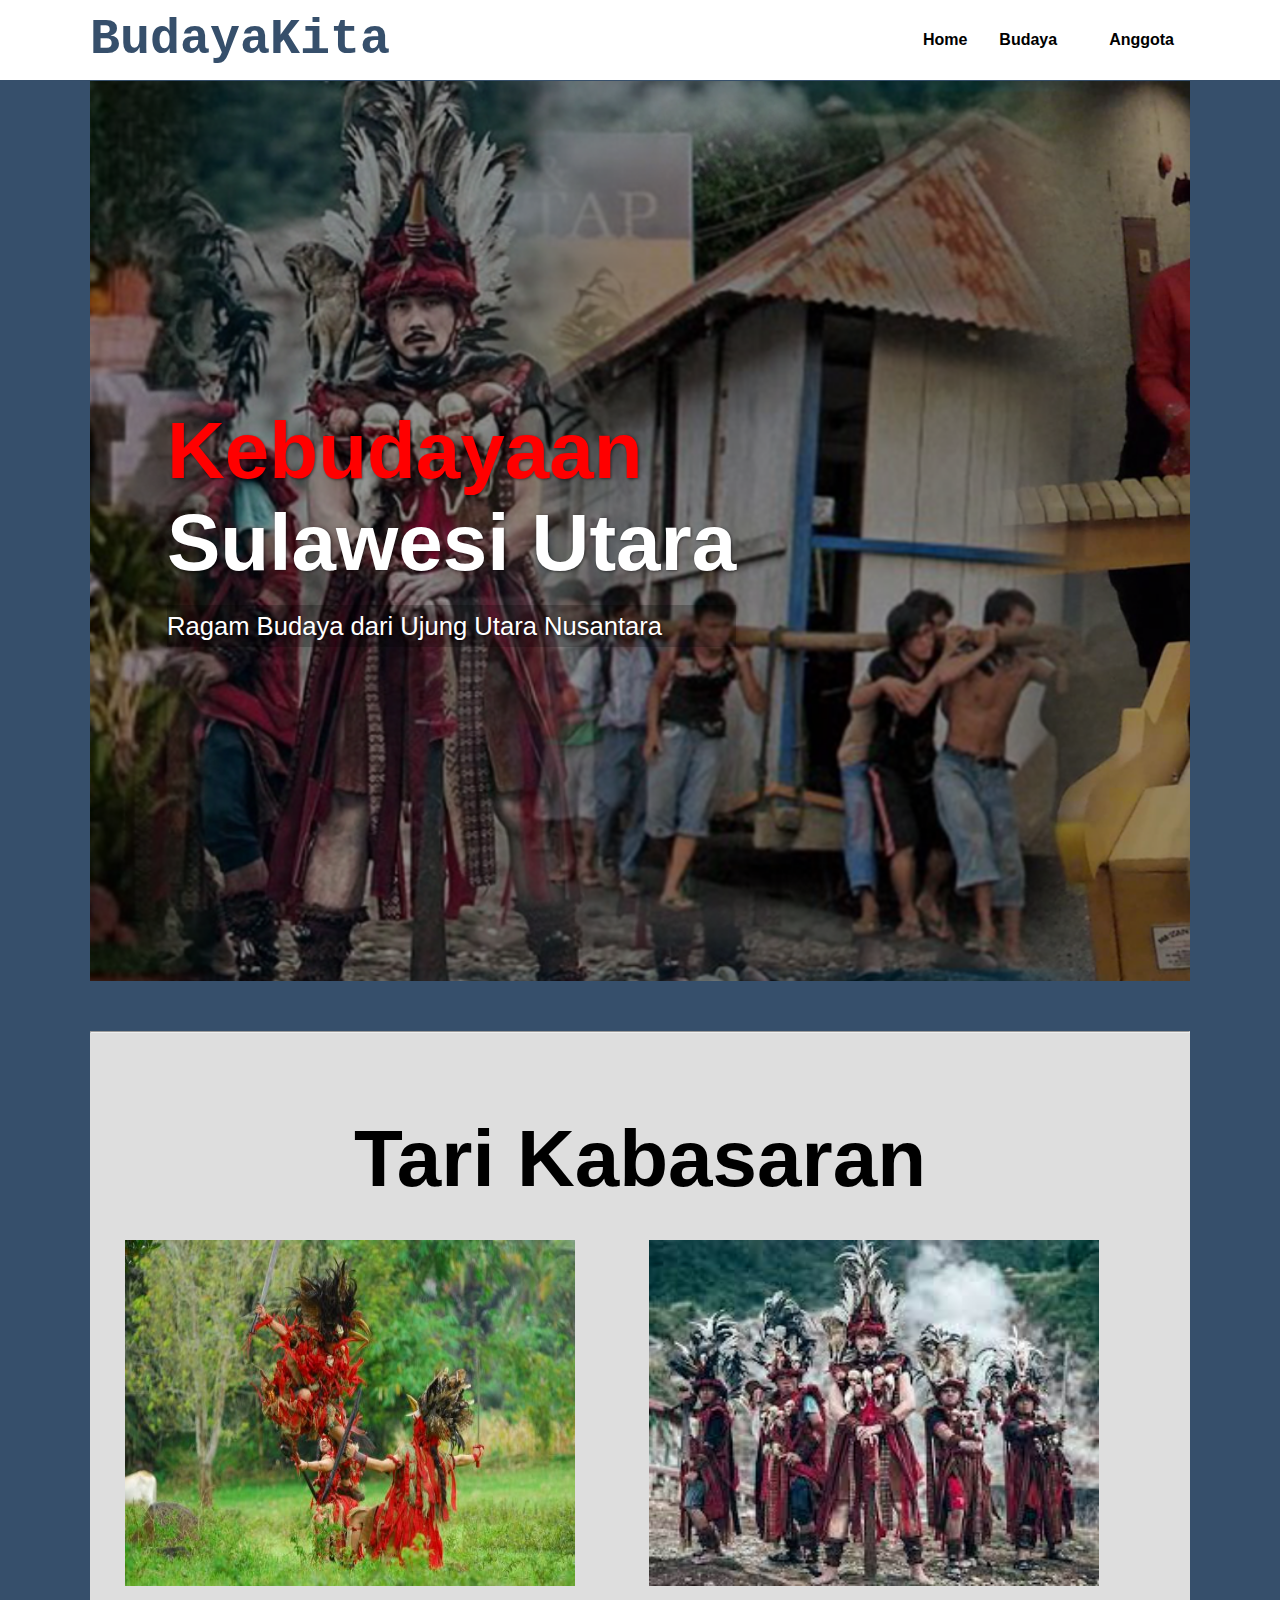
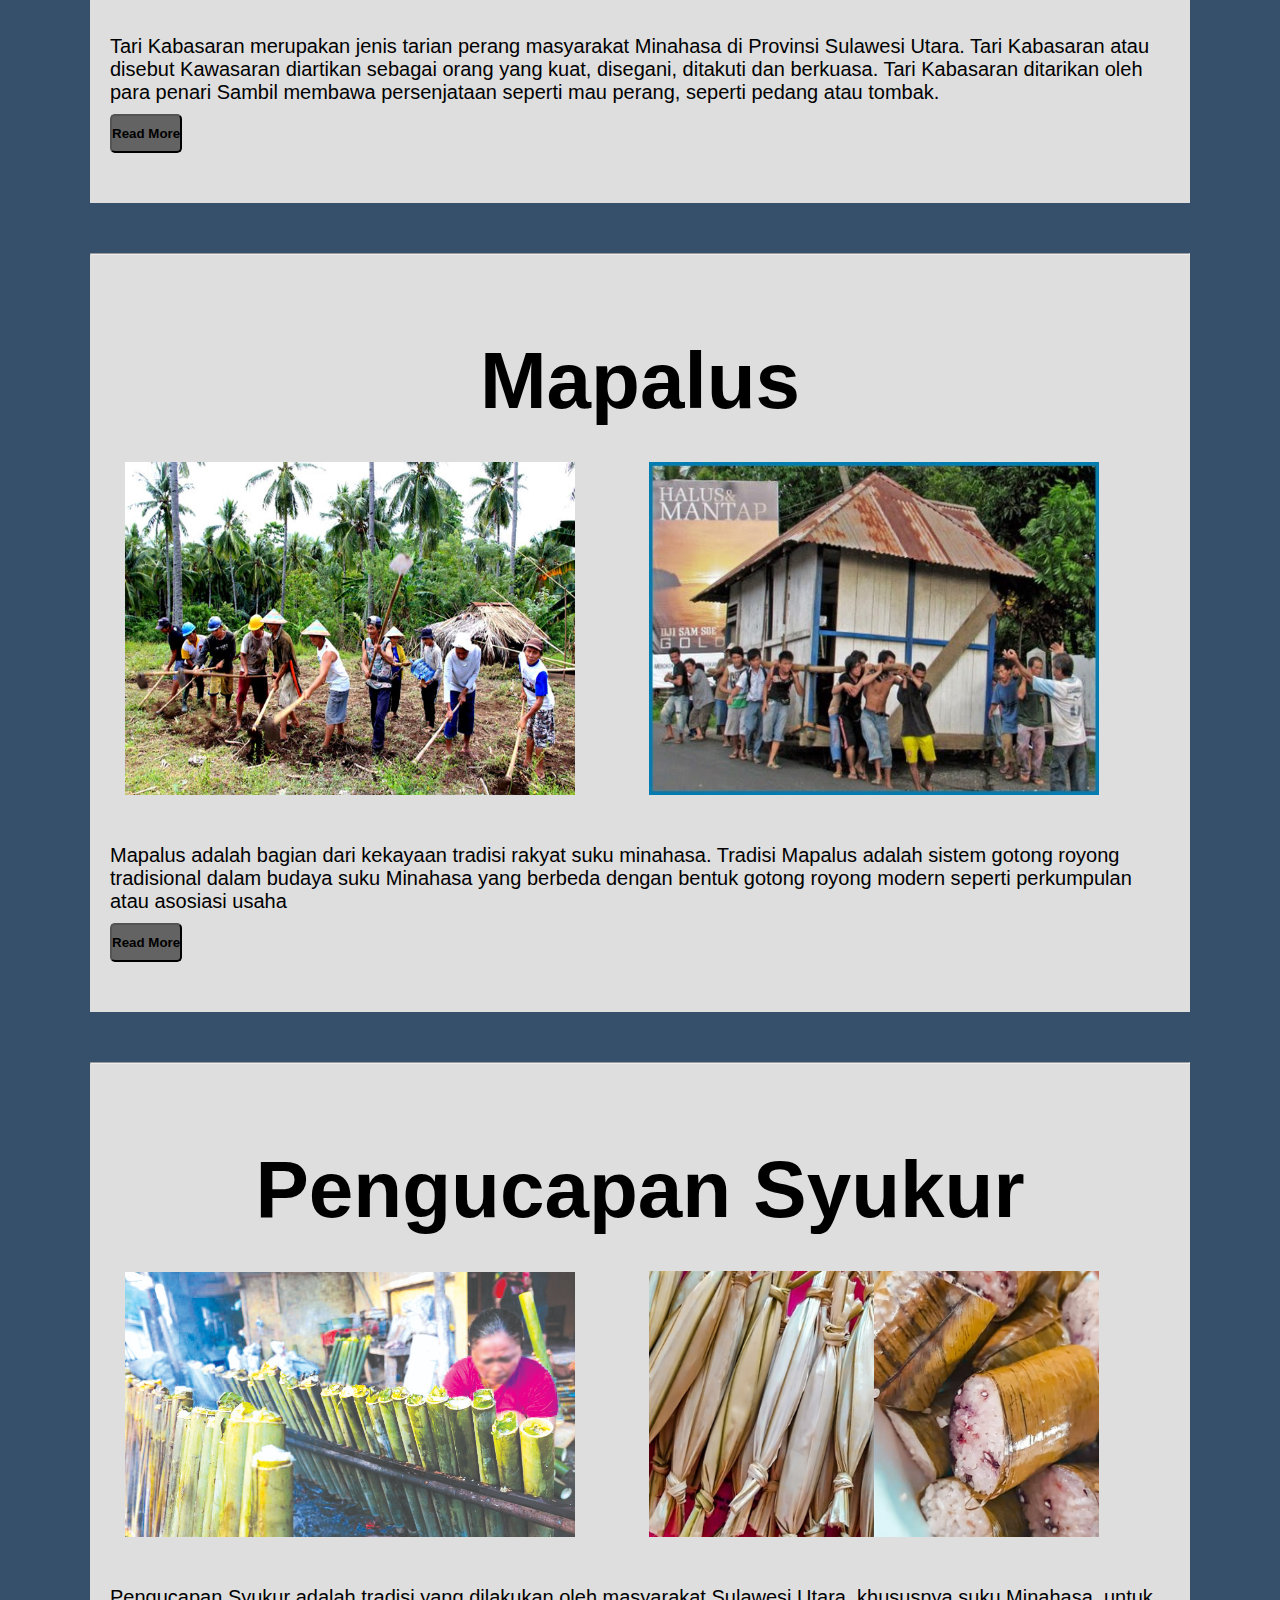
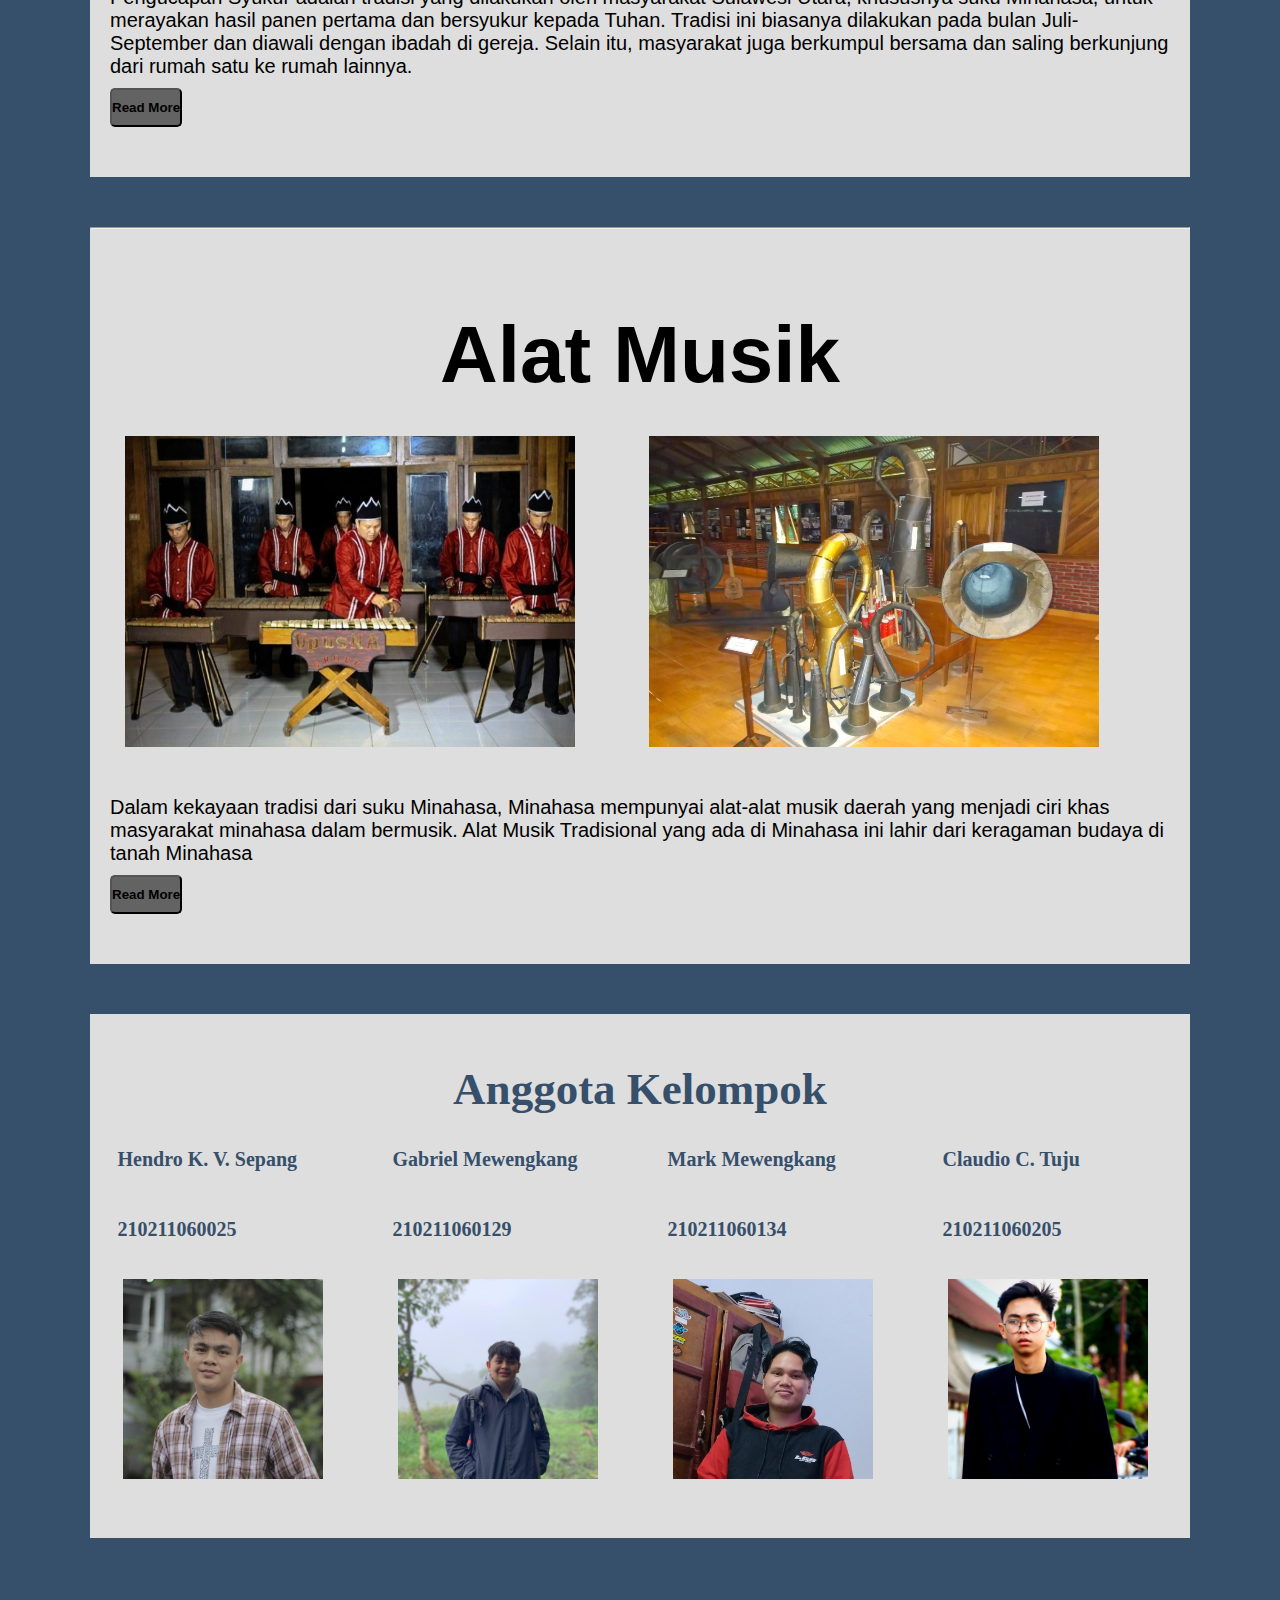
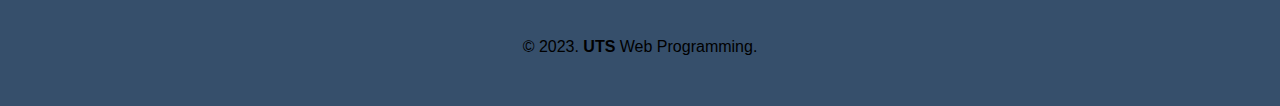
==== index.html @ 6a3b4421 "first commit" ====
<!DOCTYPE html>
<html lang="en">
<head>
    <meta charset="UTF-8">
    <meta name="viewport" content="width=device-width, initial-scale=1.0">
    <title>Budaya Kita</title>
    <link rel="stylesheet" href="style.css">
    <script src="script.js"></script>
</head>
<body>
    <nav>
        <div class="wrapper">
            <div class="logo"><a href=''>BudayaKita</a></div>
            <div class="menu">
                <ul>
                    <li><a href="#home">Home</a></li> 
                    <div class="dropdown">
                        <button class="dropbtn"><a>Budaya</a><i class="fa-caret-down"></i></button>
                        <div class="dropdown-content">
                            <a href="#kabasaran"> Kabasaran</a>
                            <a href="#mapalus">Mapalus</a>
                            <a href="#pengucapan">Pengucapan</a>
                            <a href="#musik">Alat Musik</a>
                        </div>
                    </div>
                    <li>
                        <a href="#anggota">Anggota</a>
                    </li>
                </ul> 
            </div>
        </div>
    </nav>


    <div class="wrapper">
        <!-- untuk home -->
        <section class="main" id="home">
            <main class="content">
                <h1><span>Kebudayaan</span><br>Sulawesi Utara</h1>
                <p>Ragam Budaya dari Ujung Utara Nusantara</p>   
            </main>
        </section>
        <hr>

        <!-- untuk kabasaran -->
        <section id="kabasaran">
            <div class="deskripsi">
                <h1>Tari Kabasaran</h1>
                <img class="gambar" src="foto/kabasaran.jpg" width="450px"  height="346px" margin-top="80px" />
                <img class="gambar" src="foto/kabasaran2.jpeg" width="450px"  height="346px" margin-top="80px" />  
                <p >
                    Tari Kabasaran merupakan jenis tarian perang masyarakat Minahasa di Provinsi Sulawesi Utara. Tari Kabasaran atau disebut Kawasaran diartikan sebagai orang yang kuat, disegani, ditakuti dan berkuasa. Tari Kabasaran ditarikan oleh para penari Sambil membawa persenjataan seperti mau perang, seperti pedang atau tombak.
                    <span id="dots"></span>
                    <div id="more">
                        <p>
                            Tarian tradisional tersebut sudah ada sejak abad ke-16. Di mana menggambarkan semangat patriotik rakyat Minahasa dalam membela dan mempertahankan tanah Minahasa dari ancaman musuh. Dikutip dari buku Kolintang Inspirasi Indonesia: Bapontar Magazine (2013) karya Beiby Sumanti, tarian adat tersebut merupakan tarian keprajuritan Minahasa.
                        </p>
                    </div>
                </p>
                <button onclick="kabasaran()" id="btn">Read More</button>
            </div>
        </section>
        <hr>
        <!-- untuk mapalus -->
        <section id="mapalus">
            <div class="deskripsi">
                <h1>Mapalus</h1>
                <img class="gambar" src="foto/mapalus.jpg" width="450px"  height="333px" margin-top="80px"/>
                <img class="gambar" src="foto/mapalus2.jpg" width="450px"  height="333px" margin-top="80px"/>
                <p>
                    Mapalus adalah bagian dari kekayaan tradisi rakyat suku minahasa. Tradisi Mapalus adalah sistem gotong royong tradisional dalam budaya suku Minahasa yang berbeda dengan bentuk gotong royong modern seperti perkumpulan atau asosiasi usaha
                    <span id="dots2"></span>
                    <div id="more2">
                        <p>
                    Konsep Mapalus berisi nilai-nilai etos seperti resiprokal, partisipatif, solidaritas, tanggung jawab, gotong royong, kepemimpinan yang baik, disiplin, transparansi, kesetaraan, dan kepercayaan. Mapalus juga mengandung makna filosofis dalam tiga hakikat dasar pribadi manusia dalam kelompoknya, yaitu Touching Hearts, Teaching Mind, dan Transforming Life. Ini adalah hakikat dasar dan aktivitas kehidupan orang Minahasa yang mendorong ketulusan hati, kesadaran, dan tanggung jawab untuk saling menghidupkan dan menyejahterakan setiap orang dan kelompok dalam komunitasnya.
                        </p>
                    </div>
                </p>
                <button onclick="mapalus()" id="btn2">Read More</button>
            </div>
        </section>
        <hr>
        <!-- untuk pengucapan -->
        <section id="pengucapan">
            <div class="deskripsi">
                <h1>Pengucapan Syukur</h1>
                <img class="gambar" src="foto/pengucapan1.jpg" width="450px"  height="265px" margin-top="80px"/>
                <img class="gambar" src="foto/dodol.jpg" width="450px"  height="266px" margin-top="80px"/>
                <p>
                    Pengucapan Syukur adalah tradisi yang dilakukan oleh masyarakat Sulawesi Utara, khususnya suku Minahasa, untuk merayakan hasil panen pertama dan bersyukur kepada Tuhan. Tradisi ini biasanya dilakukan pada bulan Juli-September dan diawali dengan ibadah di gereja. Selain itu, masyarakat juga berkumpul bersama dan saling berkunjung dari rumah satu ke rumah lainnya.
                    <span id="dots3"></span>
                    <div id="more3">
                        <p>
                            Salah satu hal yang menjadi keunikan dari tradisi ini adalah tamu yang berkunjung akan diberikan nasi jaha dan dodol sebagai bingkisan pulang. Meskipun awalnya hanya dirayakan oleh petani, namun sekarang siapapun bisa ikut serta merayakan pengucapan syukur. Tradisi ini telah menjadi kebiasaan untuk dirayakan setiap tahunnya.
                        </p>
                    </div>
                </p>
                <button onclick="pengucapan()" id="btn3">Read More</button>
            </div>
        </section>

        <hr>
        <!-- alat musik-->
        <section id="musik">
            <div class="deskripsi">
                <h1>Alat Musik</h1>
                <img class="gambar" src="foto/kolintang.jpg" width="450px"  height="311px" margin-top="80px"/>
                <img class="gambar" src="foto/musikbambu.jpg" width="450px"  height="311px" margin-top="80px"/>
            <P>
                Dalam kekayaan tradisi dari suku Minahasa, Minahasa mempunyai alat-alat musik daerah yang menjadi ciri khas masyarakat minahasa dalam bermusik. Alat Musik Tradisional yang ada di Minahasa ini lahir dari keragaman budaya di tanah Minahasa
                <span id="dots4"></span>
                <div id="more4">
                    <p>
                        Kolintang adalah alat musik tradisional dari Sulawesi Utara, Indonesia. Terdiri dari bilah kayu yang disusun berderet dan dipasang di atas bak kayu. Biasanya dimainkan dalam ansambel untuk mengiringi upacara adat, tari, menyanyi, dan bermusik. Kayu yang digunakan untuk membuat Kolintang adalah kayu lokal yang ringan namun kuat seperti kayu Telur, Wenuang, Cempaka, Waru, dan sejenisnya. Konstruksi serat paralel membuat Kolintang menghasilkan suara yang unik dan merdu. Kolintang sangat penting dalam budaya masyarakat Minahasa dan sering kali dimainkan pada acara-acara penting seperti pernikahan dan upacara adat.
                    <br>Musik Bambu Minahasa adalah musik tradisional yang berasal dari Sulawesi Utara, Indonesia. Musik ini terbuat dari bambu yang ditiup dan dipukul untuk menghasilkan suara yang harmonis Musik bambu Minahasa terdiri dari aneka jenis alat musik yang terbuat dari bambu. Alat musik tersebut meliputi Bambu Wulung, Bambu Hentong, Bambu Sasando, dan Bambu Palendang. Musik bambu Minahasa biasanya dimainkan secara ensemble atau berkelompok dengan menggunakan berbagai ukuran bambu. Setiap bambu memiliki nada yang berbeda, sehingga menghasilkan pola harmoni yang khas dan unik. Musik bambu Minahasa sering digunakan untuk mengiringi tari dan upacara adat dalam masyarakat Minahasa. Selain itu, musik bambu Minahasa juga dipakai dalam pertunjukan musik modern dan telah diadopsi oleh berbagai seniman Indonesia dan mancanegara.
                    </p>
                </div>
            </p>
            <button onclick="musik()" id="btn4">Read More</button>   
        </div>
        </section>


    <div id="anggota">
        <div class="wrapper">
            <div class="footer">
                <h2>Anggota Kelompok</h2>
                <div class="footer-section">
                    <h3>Hendro K. V. Sepang</h3>
                    <h3>210211060025</h3>
                    <img class="foto" src="foto/hendro.jpg" width="200px"  height="200px"/>
                </div>
                <div class="footer-section">
                    <h3>Gabriel Mewengkang</h3>
                    <h3>210211060129</h3>
                    <img class="foto" src="foto/bibing.jpg" width="200px"  height="200px" />
                </div>
                <div class="footer-section">
                    <h3>Mark Mewengkang</h3>
                    <h3>210211060134</h3>
                    <img class="foto" src="foto/clei.jpg" width="200px"  height="200px" />
                </div>
                <div class="footer-section">
                    <h3>Claudio C. Tuju</h3>
                    <h3>210211060205</h3>
                    <img class="foto" src="foto/dio.jpg" width="200px"  height="200px" />
                </div>
            </div>
        </div>
    </div>

    <div id="tugas">
        <div class="wrapper">
            &copy; 2023. <b>UTS</b> Web Programming.
        </div>
    </div>
    
</body>
</html>
---- style.css ----
* {
    text-decoration: none;
    margin: 0px;
    padding: 0px;
}

body {
    width: auto;
    background-color: #364f6b;
    margin: 0px;
    padding: 0px;
    font-family: 'Open Sans',sans-serif;
}

.wrapper {
    width: 1100px;
    margin:auto;
    position: relative;
}

#kabasaran {
    background: #dedede;
}
#mapalus {
    background: #dedede;
}
#pengucapan {
    background: #dedede;
}
#musik {
    background: #dedede;
}
#more{
    display: none;
}
#more2{
    display: none;
}
#more3{
    display:none;
}
#more4{
    display:none;
}
#btn{
    font: 20px;
    font-weight: bold;
    background-color: #494949d2;
    border-radius: 5px;
    padding: 10px 0px 10px 0px;
    margin-left: 20px;
}
#btn2{
    font: 20px;
    font-weight: bold;
    background-color: #494949d2;
    border-radius: 5px;
    padding: 10px 0px 10px 0px;
    margin-left: 20px;
}
#btn3{
    font: 20px;
    font-weight: bold;
    background-color: #494949d2;
    border-radius: 5px;
    padding: 10px 0px 10px 0px;
    margin-left: 20px;
}
#btn4{
    font: 20px;
    font-weight: bold;
    background-color: #494949d2;
    border-radius: 5px;
    padding: 10px 0px 10px 0px;
    margin-left: 20px;
}
.logo a {
    font-size: 50px;
    font-weight: 800;
    float: left;
    font-family: courier;
    color: #364f6b;
}

.menu {
    float: right;
}

nav {
    width: 100%;
    margin: auto;
    display: flex;
    line-height: 80px;
    position: sticky;
    position: -webkit-sticky; 
    top: 0;
    background: #ffffff;
    z-index: 1;
    border-bottom:1px solid #364f6b;
}

nav ul {
    list-style-type: none;
    margin: 0;
    padding: 0;
    overflow: hidden;
}

nav ul li {
    float: left;
}

nav ul li a {
    color: black;
    font-weight: bold;
    text-align: center;
    padding: 0px 16px 0px 16px;
    text-decoration: none;
}

nav ul li a:hover {
    text-decoration: underline;
}
.main{
    min-height: 100vh;
    display: flex;
    align-items: center;
    background-image: url(foto/BG11.png);
    background-repeat: no-repeat;
    background-size: cover;
    background-position: center;
    }
    
    .main .content{
        padding: 1.4rem 7%;
        max-width: 60rem;
    
    }
    
    .main .content h1{
        font-size:  5rem;
        color: white;
        text-shadow: 1px 1px 3px rgba(1, 1, 3, 0.5);
    }
    .main .content h1 span{
        color:red;
    }
    
    .main .content p{
        color:#ffff;
        background-color: #0000003d;
        font-size: 1.6rem;
        margin-top: 1rem;
        line-height: 1.4rem;
        font-weight: 100;
        text-shadow: 1px 1px 3px rgba(1, 1, 3, 0.5);
    }

section {
    margin: auto;
    display: flex;
    margin-bottom: 50px;
}

.deskripsi {
    margin-top: 80px;
    margin-bottom: 50px;
}
.deskripsi p {
    padding: 0px 20px 0px 20px;
}
.deskripsi h1{
    font-size: 5rem;
    text-align: center;
}
.gambar{
    margin:35px;
}
.foto{
    margin:5px;
}
h2 {
    font-family: 'comic sans ms';
    font-weight: 800;
    font-size: 45px;
    margin-bottom: 20px;
    color: #364f6b;
    width: 100%;
    line-height: 50px;
}

a.tbl-biru {
    background: #146C94;;
    border-radius: 20px;
    margin-top: 20px;
    padding: 15px 20px 15px 20px;
    color: #FFFFFF;
    cursor: pointer;
    font-weight: bold;
}

a.tbl-biru:hover {
    background: #0c10fd;
    text-decoration: none;
}

a.tbl-pink {
    background: #fc5185;
    border-radius: 20px;
    margin-top: 20px;
    padding: 15px 20px 15px 20px;
    color: #FFFFFF;
    cursor: pointer;
    font-weight: bold;
}

a.tbl-pink:hover {
    background: #3f72af;
    text-decoration: none;
}

p {
    margin: 10px 0px 10px 0px;
    padding: 10px 0px 10px 0px;
    font-size: 20px;
}

#anggota {
    background: #dedede;
    padding:50px 0px 50px 0px;
}

.footer {
    width: 100%;
    position: relative;
    display: flex;
    flex-wrap: wrap;
    margin: auto;
}
.footer h2{
    text-align: center;
}
.footer-section {
    width: 20%;
    margin: 0 auto;
}

h3 {
    font-family: 'comic sans ms';
    font-weight: 800;
    font-size: 20px;
    margin-bottom: 20px;
    color: #364f6b;
    width: 100%;
    line-height: 50px;
}

#tugas {
    text-align: center;
    width: 100%;
    padding: 50px 0px 50px 0px;
    margin-top: 50px;
}

@media screen and (max-width: 991.98px) {
    .wrapper {
        width: 90%;
    }

    .logo a {
        display: block;
        width: 100%;
        text-align: center;
    }

    nav .menu {
        width: 100%;
        margin: 0;
    }

    nav .menu ul {
        text-align: center;
        margin: auto;
        line-height: 60px;
    }

    nav .menu ul li {
        display: inline-block;
        float: none;
    }

    section {
        display: block;
    }
}

.dropdown {
    float: left;
    overflow: hidden;
  }

  .dropdown .dropbtn {
    font-size: 16px;  
    font-weight: bold;
    border: none;
    outline: none;
    color: rgb(0, 0, 0);
    padding: 14px 16px;
    background-color: inherit;
    font-family: inherit;
    margin: 0;
  }
  
  .navbar a:hover, .dropdown:hover .dropbtn {
    background-color: rgba(32, 26, 26, 0.349);
  }
  
  .dropdown-content {
    display: none;
    position: absolute;
    background-color: #f9f9f9;
    min-width: 10px;
    z-index: 5;
  }
  
  .dropdown-content a {
    float: none;
    color: black;
    padding: 0px 10px;
    text-decoration: none;
    display: block;
    text-align: center;
  }
  
  .dropdown-content a:hover {
    background-color: #ddd;
  }
  
  .dropdown:hover .dropdown-content {
    display: block;
  }
  .fa-caret-down {
    margin-left: 20px;
  }
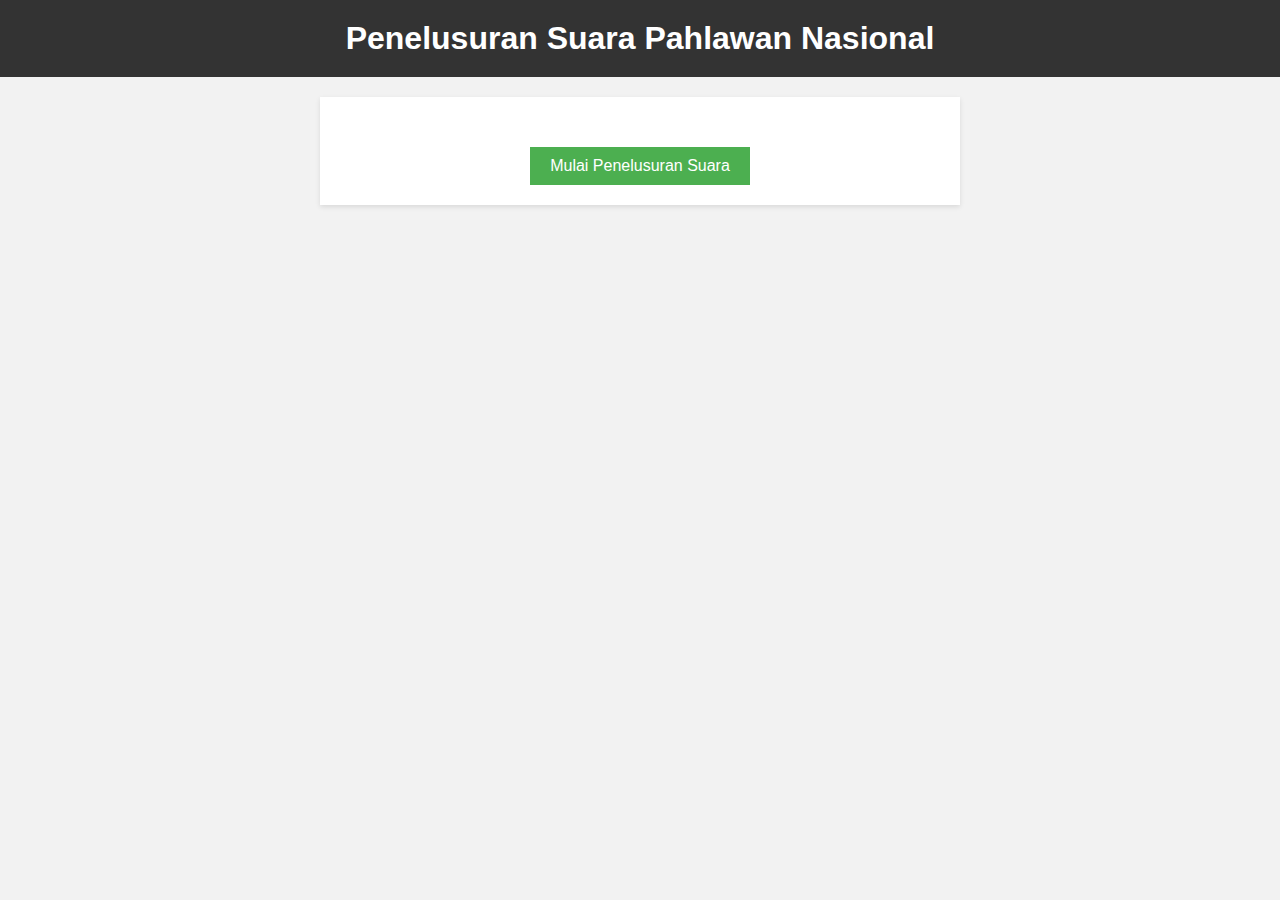
==== commit 3f49e504: "perubahan2" ====
--- a/index.html
+++ b/index.html
@@ -1,159 +1,34 @@
 <!DOCTYPE html>
-<html lang="en">
+<html>
 <head>
-    <meta charset="UTF-8">
-    <meta name="viewport" content="width=device-width, initial-scale=1.0">
-    <title>Budaya Kita</title>
+    <title>Penelusuran Suara Pahlawan Nasional</title>
     <link rel="stylesheet" href="style.css">
-    <script src="script.js"></script>
 </head>
 <body>
-    <nav>
-        <div class="wrapper">
-            <div class="logo"><a href=''>BudayaKita</a></div>
-            <div class="menu">
-                <ul>
-                    <li><a href="#home">Home</a></li> 
-                    <div class="dropdown">
-                        <button class="dropbtn"><a>Budaya</a><i class="fa-caret-down"></i></button>
-                        <div class="dropdown-content">
-                            <a href="#kabasaran"> Kabasaran</a>
-                            <a href="#mapalus">Mapalus</a>
-                            <a href="#pengucapan">Pengucapan</a>
-                            <a href="#musik">Alat Musik</a>
-                        </div>
-                    </div>
-                    <li>
-                        <a href="#anggota">Anggota</a>
-                    </li>
-                </ul> 
+    <header>
+        <h1>Penelusuran Suara Pahlawan Nasional</h1>
+    </header>
+    <main>
+        <div class="container">
+            <div class="transcription">
+                <p id="transcription"></p>
+            </div>
+            <div class="result">
+                <h2 id="result"></h2>
+            </div>
+            <div id="bio-container">
+                <div id="bio-image"></div>
+                <div id="bio-details">
+                    <h2 id="bio-name"></h2>
+                    <p id="bio-description"></p>
+                </div>
+            </div>
+            <div class="button-container">
+                <button onclick="startListening()">Mulai Penelusuran Suara</button>
             </div>
         </div>
-    </nav>
+    </main>
 
-
-    <div class="wrapper">
-        <!-- untuk home -->
-        <section class="main" id="home">
-            <main class="content">
-                <h1><span>Kebudayaan</span><br>Sulawesi Utara</h1>
-                <p>Ragam Budaya dari Ujung Utara Nusantara</p>   
-            </main>
-        </section>
-        <hr>
-
-        <!-- untuk kabasaran -->
-        <section id="kabasaran">
-            <div class="deskripsi">
-                <h1>Tari Kabasaran</h1>
-                <img class="gambar" src="foto/kabasaran.jpg" width="450px"  height="346px" margin-top="80px" />
-                <img class="gambar" src="foto/kabasaran2.jpeg" width="450px"  height="346px" margin-top="80px" />  
-                <p >
-                    Tari Kabasaran merupakan jenis tarian perang masyarakat Minahasa di Provinsi Sulawesi Utara. Tari Kabasaran atau disebut Kawasaran diartikan sebagai orang yang kuat, disegani, ditakuti dan berkuasa. Tari Kabasaran ditarikan oleh para penari Sambil membawa persenjataan seperti mau perang, seperti pedang atau tombak.
-                    <span id="dots"></span>
-                    <div id="more">
-                        <p>
-                            Tarian tradisional tersebut sudah ada sejak abad ke-16. Di mana menggambarkan semangat patriotik rakyat Minahasa dalam membela dan mempertahankan tanah Minahasa dari ancaman musuh. Dikutip dari buku Kolintang Inspirasi Indonesia: Bapontar Magazine (2013) karya Beiby Sumanti, tarian adat tersebut merupakan tarian keprajuritan Minahasa.
-                        </p>
-                    </div>
-                </p>
-                <button onclick="kabasaran()" id="btn">Read More</button>
-            </div>
-        </section>
-        <hr>
-        <!-- untuk mapalus -->
-        <section id="mapalus">
-            <div class="deskripsi">
-                <h1>Mapalus</h1>
-                <img class="gambar" src="foto/mapalus.jpg" width="450px"  height="333px" margin-top="80px"/>
-                <img class="gambar" src="foto/mapalus2.jpg" width="450px"  height="333px" margin-top="80px"/>
-                <p>
-                    Mapalus adalah bagian dari kekayaan tradisi rakyat suku minahasa. Tradisi Mapalus adalah sistem gotong royong tradisional dalam budaya suku Minahasa yang berbeda dengan bentuk gotong royong modern seperti perkumpulan atau asosiasi usaha
-                    <span id="dots2"></span>
-                    <div id="more2">
-                        <p>
-                    Konsep Mapalus berisi nilai-nilai etos seperti resiprokal, partisipatif, solidaritas, tanggung jawab, gotong royong, kepemimpinan yang baik, disiplin, transparansi, kesetaraan, dan kepercayaan. Mapalus juga mengandung makna filosofis dalam tiga hakikat dasar pribadi manusia dalam kelompoknya, yaitu Touching Hearts, Teaching Mind, dan Transforming Life. Ini adalah hakikat dasar dan aktivitas kehidupan orang Minahasa yang mendorong ketulusan hati, kesadaran, dan tanggung jawab untuk saling menghidupkan dan menyejahterakan setiap orang dan kelompok dalam komunitasnya.
-                        </p>
-                    </div>
-                </p>
-                <button onclick="mapalus()" id="btn2">Read More</button>
-            </div>
-        </section>
-        <hr>
-        <!-- untuk pengucapan -->
-        <section id="pengucapan">
-            <div class="deskripsi">
-                <h1>Pengucapan Syukur</h1>
-                <img class="gambar" src="foto/pengucapan1.jpg" width="450px"  height="265px" margin-top="80px"/>
-                <img class="gambar" src="foto/dodol.jpg" width="450px"  height="266px" margin-top="80px"/>
-                <p>
-                    Pengucapan Syukur adalah tradisi yang dilakukan oleh masyarakat Sulawesi Utara, khususnya suku Minahasa, untuk merayakan hasil panen pertama dan bersyukur kepada Tuhan. Tradisi ini biasanya dilakukan pada bulan Juli-September dan diawali dengan ibadah di gereja. Selain itu, masyarakat juga berkumpul bersama dan saling berkunjung dari rumah satu ke rumah lainnya.
-                    <span id="dots3"></span>
-                    <div id="more3">
-                        <p>
-                            Salah satu hal yang menjadi keunikan dari tradisi ini adalah tamu yang berkunjung akan diberikan nasi jaha dan dodol sebagai bingkisan pulang. Meskipun awalnya hanya dirayakan oleh petani, namun sekarang siapapun bisa ikut serta merayakan pengucapan syukur. Tradisi ini telah menjadi kebiasaan untuk dirayakan setiap tahunnya.
-                        </p>
-                    </div>
-                </p>
-                <button onclick="pengucapan()" id="btn3">Read More</button>
-            </div>
-        </section>
-
-        <hr>
-        <!-- alat musik-->
-        <section id="musik">
-            <div class="deskripsi">
-                <h1>Alat Musik</h1>
-                <img class="gambar" src="foto/kolintang.jpg" width="450px"  height="311px" margin-top="80px"/>
-                <img class="gambar" src="foto/musikbambu.jpg" width="450px"  height="311px" margin-top="80px"/>
-            <P>
-                Dalam kekayaan tradisi dari suku Minahasa, Minahasa mempunyai alat-alat musik daerah yang menjadi ciri khas masyarakat minahasa dalam bermusik. Alat Musik Tradisional yang ada di Minahasa ini lahir dari keragaman budaya di tanah Minahasa
-                <span id="dots4"></span>
-                <div id="more4">
-                    <p>
-                        Kolintang adalah alat musik tradisional dari Sulawesi Utara, Indonesia. Terdiri dari bilah kayu yang disusun berderet dan dipasang di atas bak kayu. Biasanya dimainkan dalam ansambel untuk mengiringi upacara adat, tari, menyanyi, dan bermusik. Kayu yang digunakan untuk membuat Kolintang adalah kayu lokal yang ringan namun kuat seperti kayu Telur, Wenuang, Cempaka, Waru, dan sejenisnya. Konstruksi serat paralel membuat Kolintang menghasilkan suara yang unik dan merdu. Kolintang sangat penting dalam budaya masyarakat Minahasa dan sering kali dimainkan pada acara-acara penting seperti pernikahan dan upacara adat.
-                    <br>Musik Bambu Minahasa adalah musik tradisional yang berasal dari Sulawesi Utara, Indonesia. Musik ini terbuat dari bambu yang ditiup dan dipukul untuk menghasilkan suara yang harmonis Musik bambu Minahasa terdiri dari aneka jenis alat musik yang terbuat dari bambu. Alat musik tersebut meliputi Bambu Wulung, Bambu Hentong, Bambu Sasando, dan Bambu Palendang. Musik bambu Minahasa biasanya dimainkan secara ensemble atau berkelompok dengan menggunakan berbagai ukuran bambu. Setiap bambu memiliki nada yang berbeda, sehingga menghasilkan pola harmoni yang khas dan unik. Musik bambu Minahasa sering digunakan untuk mengiringi tari dan upacara adat dalam masyarakat Minahasa. Selain itu, musik bambu Minahasa juga dipakai dalam pertunjukan musik modern dan telah diadopsi oleh berbagai seniman Indonesia dan mancanegara.
-                    </p>
-                </div>
-            </p>
-            <button onclick="musik()" id="btn4">Read More</button>   
-        </div>
-        </section>
-
-
-    <div id="anggota">
-        <div class="wrapper">
-            <div class="footer">
-                <h2>Anggota Kelompok</h2>
-                <div class="footer-section">
-                    <h3>Hendro K. V. Sepang</h3>
-                    <h3>210211060025</h3>
-                    <img class="foto" src="foto/hendro.jpg" width="200px"  height="200px"/>
-                </div>
-                <div class="footer-section">
-                    <h3>Gabriel Mewengkang</h3>
-                    <h3>210211060129</h3>
-                    <img class="foto" src="foto/bibing.jpg" width="200px"  height="200px" />
-                </div>
-                <div class="footer-section">
-                    <h3>Mark Mewengkang</h3>
-                    <h3>210211060134</h3>
-                    <img class="foto" src="foto/clei.jpg" width="200px"  height="200px" />
-                </div>
-                <div class="footer-section">
-                    <h3>Claudio C. Tuju</h3>
-                    <h3>210211060205</h3>
-                    <img class="foto" src="foto/dio.jpg" width="200px"  height="200px" />
-                </div>
-            </div>
-        </div>
-    </div>
-
-    <div id="tugas">
-        <div class="wrapper">
-            &copy; 2023. <b>UTS</b> Web Programming.
-        </div>
-    </div>
-    
+    <script src="script.js"></script>
 </body>
-</html>+</html>
--- a/style.css
+++ b/style.css
@@ -1,344 +1,97 @@
-* {
-    text-decoration: none;
-    margin: 0px;
-    padding: 0px;
+body {
+    background-color: #f2f2f2;
+    font-family: Arial, sans-serif;
+    margin: 0;
+    padding: 0;
 }
 
-body {
-    width: auto;
-    background-color: #364f6b;
-    margin: 0px;
-    padding: 0px;
-    font-family: 'Open Sans',sans-serif;
+header {
+    background-color: #333;
+    color: #fff;
+    padding: 20px;
+    text-align: center;
 }
 
-.wrapper {
-    width: 1100px;
-    margin:auto;
-    position: relative;
+h1 {
+    margin: 0;
 }
 
-#kabasaran {
-    background: #dedede;
-}
-#mapalus {
-    background: #dedede;
-}
-#pengucapan {
-    background: #dedede;
-}
-#musik {
-    background: #dedede;
-}
-#more{
-    display: none;
-}
-#more2{
-    display: none;
-}
-#more3{
-    display:none;
-}
-#more4{
-    display:none;
-}
-#btn{
-    font: 20px;
-    font-weight: bold;
-    background-color: #494949d2;
-    border-radius: 5px;
-    padding: 10px 0px 10px 0px;
-    margin-left: 20px;
-}
-#btn2{
-    font: 20px;
-    font-weight: bold;
-    background-color: #494949d2;
-    border-radius: 5px;
-    padding: 10px 0px 10px 0px;
-    margin-left: 20px;
-}
-#btn3{
-    font: 20px;
-    font-weight: bold;
-    background-color: #494949d2;
-    border-radius: 5px;
-    padding: 10px 0px 10px 0px;
-    margin-left: 20px;
-}
-#btn4{
-    font: 20px;
-    font-weight: bold;
-    background-color: #494949d2;
-    border-radius: 5px;
-    padding: 10px 0px 10px 0px;
-    margin-left: 20px;
-}
-.logo a {
-    font-size: 50px;
-    font-weight: 800;
-    float: left;
-    font-family: courier;
-    color: #364f6b;
+.container {
+    margin: 20px auto;
+    max-width: 600px;
+    padding: 20px;
+    background-color: #fff;
+    box-shadow: 0 2px 5px rgba(0, 0, 0, 0.1);
 }
 
-.menu {
-    float: right;
+.transcription {
+    margin-bottom: 20px;
 }
 
-nav {
-    width: 100%;
-    margin: auto;
-    display: flex;
-    line-height: 80px;
-    position: sticky;
-    position: -webkit-sticky; 
-    top: 0;
-    background: #ffffff;
-    z-index: 1;
-    border-bottom:1px solid #364f6b;
+.result {
+    text-align: center;
+    margin-bottom: 30px;
 }
 
-nav ul {
-    list-style-type: none;
-    margin: 0;
-    padding: 0;
-    overflow: hidden;
+#bio-container {
+    display: none;
+    margin-top: 30px;
+    text-align: center;
 }
 
-nav ul li {
-    float: left;
+#bio-image {
+    width: 200px;
+    height: 200px;
+    background-size: cover;
+    background-position: center;
+    margin: 0 auto 20px;
 }
 
-nav ul li a {
-    color: black;
-    font-weight: bold;
+#bio-details {
     text-align: center;
-    padding: 0px 16px 0px 16px;
-    text-decoration: none;
 }
 
-nav ul li a:hover {
-    text-decoration: underline;
-}
-.main{
-    min-height: 100vh;
-    display: flex;
-    align-items: center;
-    background-image: url(foto/BG11.png);
-    background-repeat: no-repeat;
-    background-size: cover;
-    background-position: center;
-    }
-    
-    .main .content{
-        padding: 1.4rem 7%;
-        max-width: 60rem;
-    
-    }
-    
-    .main .content h1{
-        font-size:  5rem;
-        color: white;
-        text-shadow: 1px 1px 3px rgba(1, 1, 3, 0.5);
-    }
-    .main .content h1 span{
-        color:red;
-    }
-    
-    .main .content p{
-        color:#ffff;
-        background-color: #0000003d;
-        font-size: 1.6rem;
-        margin-top: 1rem;
-        line-height: 1.4rem;
-        font-weight: 100;
-        text-shadow: 1px 1px 3px rgba(1, 1, 3, 0.5);
-    }
-
-section {
-    margin: auto;
-    display: flex;
-    margin-bottom: 50px;
+#bio-name {
+    font-size: 24px;
+    margin-bottom: 10px;
 }
 
-.deskripsi {
-    margin-top: 80px;
-    margin-bottom: 50px;
+#bio-description {
+    font-size: 16px;
+    line-height: 1.5;
 }
-.deskripsi p {
-    padding: 0px 20px 0px 20px;
-}
-.deskripsi h1{
-    font-size: 5rem;
+
+.button-container {
     text-align: center;
 }
-.gambar{
-    margin:35px;
-}
-.foto{
-    margin:5px;
-}
-h2 {
-    font-family: 'comic sans ms';
-    font-weight: 800;
-    font-size: 45px;
-    margin-bottom: 20px;
-    color: #364f6b;
-    width: 100%;
-    line-height: 50px;
+
+button {
+    padding: 10px 20px;
+    font-size: 16px;
+    background-color: #4CAF50;
+    color: #fff;
+    border: none;
+    cursor: pointer;
 }
 
-a.tbl-biru {
-    background: #146C94;;
-    border-radius: 20px;
-    margin-top: 20px;
-    padding: 15px 20px 15px 20px;
-    color: #FFFFFF;
-    cursor: pointer;
-    font-weight: bold;
+button:hover {
+    background-color: #45a049;
 }
 
-a.tbl-biru:hover {
-    background: #0c10fd;
-    text-decoration: none;
+.recording-indicator {
+    position: absolute;
+    top: 50%;
+    left: 50%;
+    transform: translate(-50%, -50%);
+    width: 100px;
+    height: 100px;
+    border-radius: 50%;
+    background-color: red;
+    animation: pulse 1s infinite;
 }
 
-a.tbl-pink {
-    background: #fc5185;
-    border-radius: 20px;
-    margin-top: 20px;
-    padding: 15px 20px 15px 20px;
-    color: #FFFFFF;
-    cursor: pointer;
-    font-weight: bold;
-}
-
-a.tbl-pink:hover {
-    background: #3f72af;
-    text-decoration: none;
-}
-
-p {
-    margin: 10px 0px 10px 0px;
-    padding: 10px 0px 10px 0px;
-    font-size: 20px;
-}
-
-#anggota {
-    background: #dedede;
-    padding:50px 0px 50px 0px;
-}
-
-.footer {
-    width: 100%;
-    position: relative;
-    display: flex;
-    flex-wrap: wrap;
-    margin: auto;
-}
-.footer h2{
-    text-align: center;
-}
-.footer-section {
-    width: 20%;
-    margin: 0 auto;
-}
-
-h3 {
-    font-family: 'comic sans ms';
-    font-weight: 800;
-    font-size: 20px;
-    margin-bottom: 20px;
-    color: #364f6b;
-    width: 100%;
-    line-height: 50px;
-}
-
-#tugas {
-    text-align: center;
-    width: 100%;
-    padding: 50px 0px 50px 0px;
-    margin-top: 50px;
-}
-
-@media screen and (max-width: 991.98px) {
-    .wrapper {
-        width: 90%;
-    }
-
-    .logo a {
-        display: block;
-        width: 100%;
-        text-align: center;
-    }
-
-    nav .menu {
-        width: 100%;
-        margin: 0;
-    }
-
-    nav .menu ul {
-        text-align: center;
-        margin: auto;
-        line-height: 60px;
-    }
-
-    nav .menu ul li {
-        display: inline-block;
-        float: none;
-    }
-
-    section {
-        display: block;
-    }
-}
-
-.dropdown {
-    float: left;
-    overflow: hidden;
-  }
-
-  .dropdown .dropbtn {
-    font-size: 16px;  
-    font-weight: bold;
-    border: none;
-    outline: none;
-    color: rgb(0, 0, 0);
-    padding: 14px 16px;
-    background-color: inherit;
-    font-family: inherit;
-    margin: 0;
-  }
-  
-  .navbar a:hover, .dropdown:hover .dropbtn {
-    background-color: rgba(32, 26, 26, 0.349);
-  }
-  
-  .dropdown-content {
-    display: none;
-    position: absolute;
-    background-color: #f9f9f9;
-    min-width: 10px;
-    z-index: 5;
-  }
-  
-  .dropdown-content a {
-    float: none;
-    color: black;
-    padding: 0px 10px;
-    text-decoration: none;
-    display: block;
-    text-align: center;
-  }
-  
-  .dropdown-content a:hover {
-    background-color: #ddd;
-  }
-  
-  .dropdown:hover .dropdown-content {
-    display: block;
-  }
-  .fa-caret-down {
-    margin-left: 20px;
-  }+@keyframes pulse {
+    0% { transform: scale(0.8); }
+    50% { transform: scale(1); }
+    100% { transform: scale(0.8); }
+}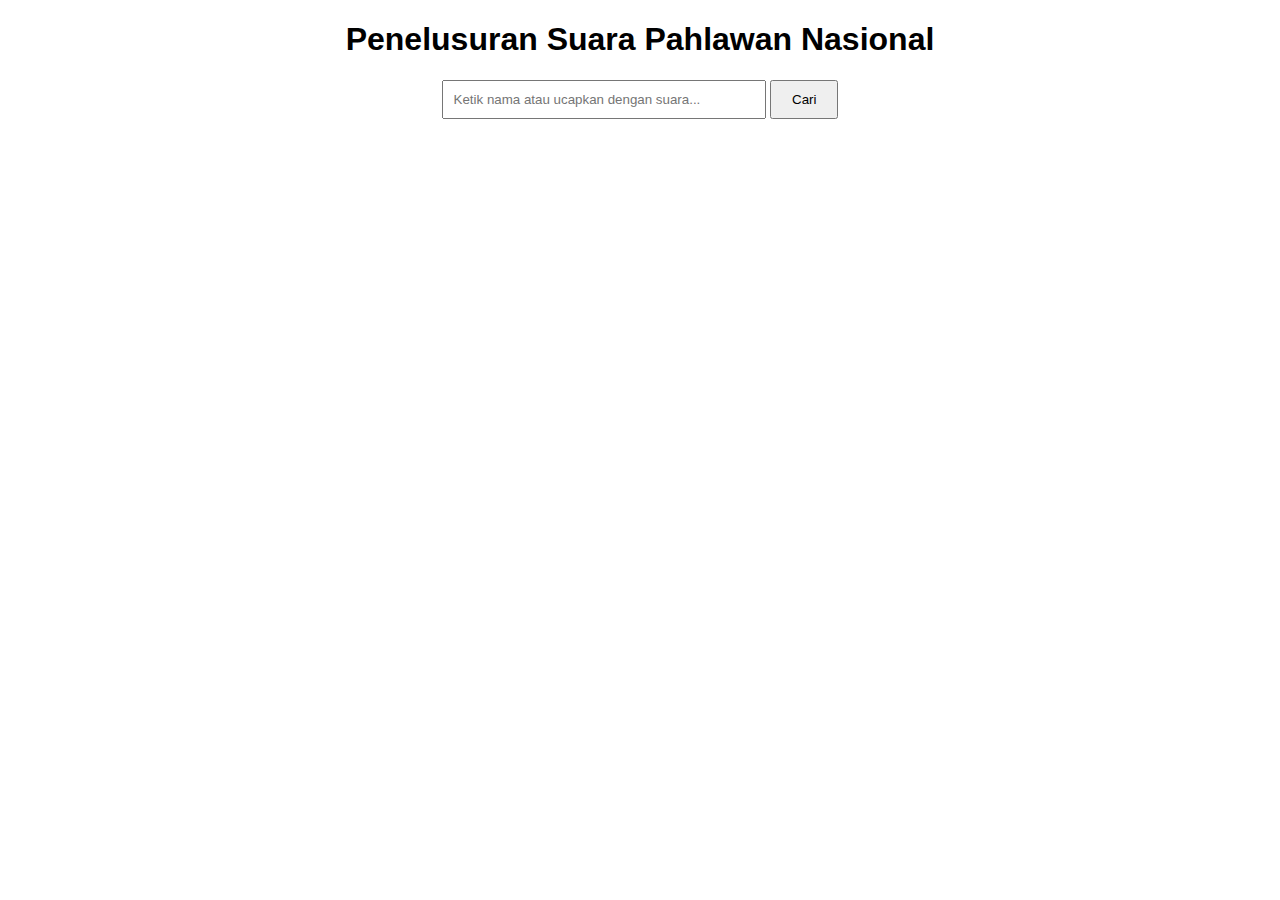
==== commit fa25b56c: "perubahan4" ====
--- a/index.html
+++ b/index.html
@@ -5,29 +5,22 @@
     <link rel="stylesheet" href="style.css">
 </head>
 <body>
-    <header>
-        <h1>Penelusuran Suara Pahlawan Nasional</h1>
-    </header>
-    <main>
-        <div class="container">
-            <div class="transcription">
-                <p id="transcription"></p>
-            </div>
-            <div class="result">
-                <h2 id="result"></h2>
-            </div>
-            <div id="bio-container">
-                <div id="bio-image"></div>
-                <div id="bio-details">
-                    <h2 id="bio-name"></h2>
-                    <p id="bio-description"></p>
-                </div>
-            </div>
-            <div class="button-container">
-                <button onclick="startListening()">Mulai Penelusuran Suara</button>
-            </div>
+    <h1>Penelusuran Suara Pahlawan Nasional</h1>
+    <div id="transcription"></div>
+    <div id="result"></div>
+    <div id="bio-container">
+        <div id="bio-image"></div>
+        <div id="bio-details">
+            <h2 id="bio-name"></h2>
+            <p id="bio-description"></p>
         </div>
-    </main>
+    </div>
+    <div class="container">
+        <form id="search-form">
+            <input type="text" id="search-input" placeholder="Ketik nama atau ucapkan dengan suara...">
+            <button type="submit">Cari</button>
+        </form>
+    </div>
 
     <script src="script.js"></script>
 </body>
--- a/style.css
+++ b/style.css
@@ -1,42 +1,42 @@
 body {
-    background-color: #f2f2f2;
     font-family: Arial, sans-serif;
-    margin: 0;
-    padding: 0;
+    margin: 20px;
 }
 
-header {
-    background-color: #333;
-    color: #fff;
-    padding: 20px;
+h1 {
     text-align: center;
 }
 
-h1 {
-    margin: 0;
+.container {
+    text-align: center;
+    margin-top: 20px;
 }
 
-.container {
-    margin: 20px auto;
-    max-width: 600px;
-    padding: 20px;
-    background-color: #fff;
-    box-shadow: 0 2px 5px rgba(0, 0, 0, 0.1);
+form {
+    display: inline-block;
 }
 
-.transcription {
-    margin-bottom: 20px;
+input[type="text"] {
+    padding: 10px;
+    width: 300px;
 }
 
-.result {
-    text-align: center;
-    margin-bottom: 30px;
+button {
+    padding: 10px 20px;
+}
+
+#transcription {
+    margin-top: 20px;
+}
+
+#result {
+    margin-top: 10px;
+    font-weight: bold;
 }
 
 #bio-container {
     display: none;
     margin-top: 30px;
-    text-align: center;
 }
 
 #bio-image {
@@ -44,54 +44,41 @@
     height: 200px;
     background-size: cover;
     background-position: center;
-    margin: 0 auto 20px;
+    border-radius: 50%;
+    margin-right: 20px;
+    float: left;
 }
 
 #bio-details {
-    text-align: center;
+    float: left;
+    width: calc(100% - 220px);
 }
 
 #bio-name {
-    font-size: 24px;
-    margin-bottom: 10px;
-}
-
-#bio-description {
-    font-size: 16px;
-    line-height: 1.5;
-}
-
-.button-container {
-    text-align: center;
-}
-
-button {
-    padding: 10px 20px;
-    font-size: 16px;
-    background-color: #4CAF50;
-    color: #fff;
-    border: none;
-    cursor: pointer;
-}
-
-button:hover {
-    background-color: #45a049;
+    margin-top: 0;
 }
 
 .recording-indicator {
-    position: absolute;
-    top: 50%;
-    left: 50%;
-    transform: translate(-50%, -50%);
-    width: 100px;
-    height: 100px;
+    width: 10px;
+    height: 10px;
+    background-color: red;
     border-radius: 50%;
-    background-color: red;
+    display: inline-block;
+    margin-left: 5px;
     animation: pulse 1s infinite;
 }
 
 @keyframes pulse {
-    0% { transform: scale(0.8); }
-    50% { transform: scale(1); }
-    100% { transform: scale(0.8); }
-}+    0% {
+        transform: scale(1);
+        opacity: 1;
+    }
+    50% {
+        transform: scale(1.2);
+        opacity: 0.6;
+    }
+    100% {
+        transform: scale(1);
+        opacity: 1;
+    }
+}
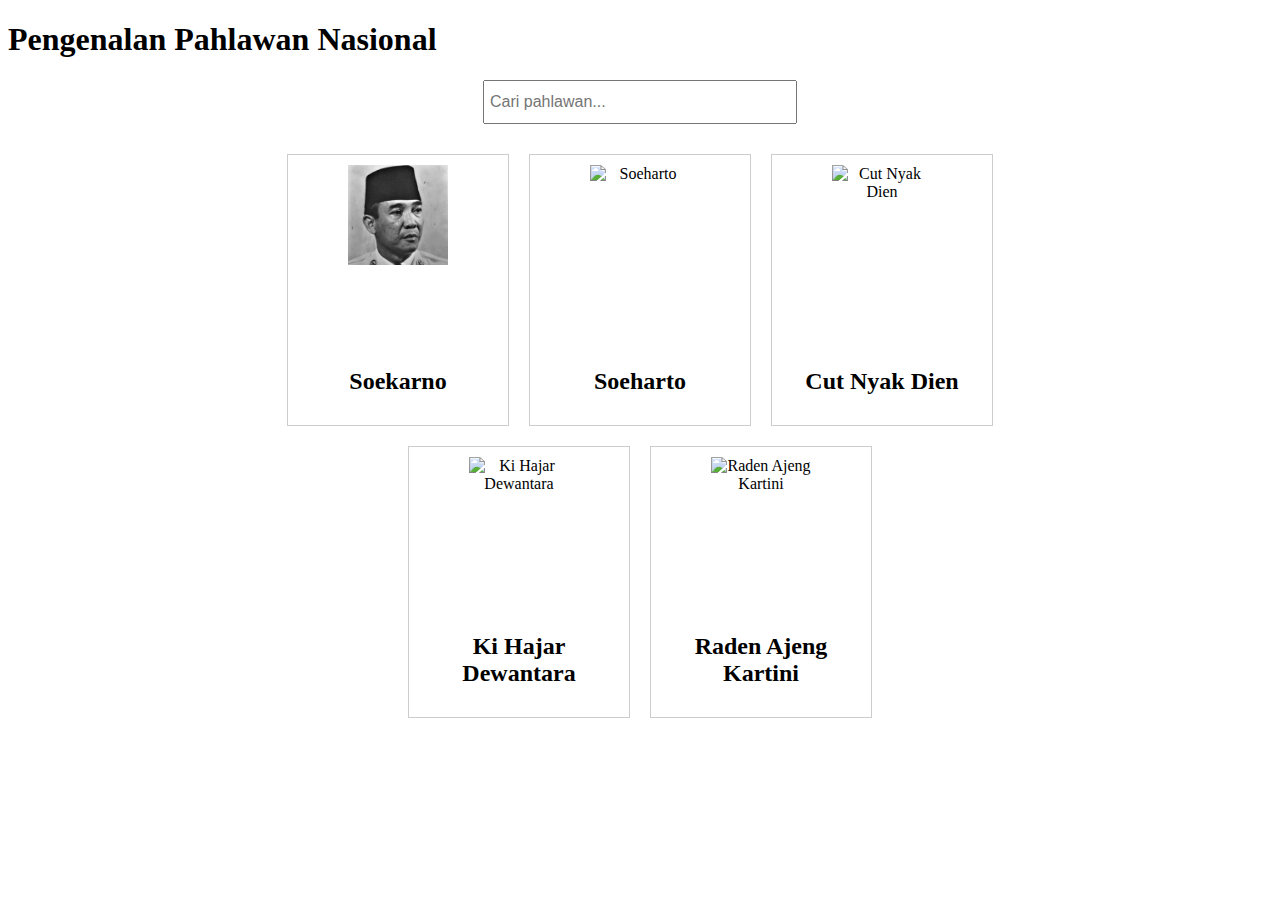
==== commit 31b2a361: "Add files via upload" ====
--- a/index.html
+++ b/index.html
@@ -1,27 +1,128 @@
-<!DOCTYPE html>
-<html>
-<head>
-    <title>Penelusuran Suara Pahlawan Nasional</title>
-    <link rel="stylesheet" href="style.css">
-</head>
-<body>
-    <h1>Penelusuran Suara Pahlawan Nasional</h1>
-    <div id="transcription"></div>
-    <div id="result"></div>
-    <div id="bio-container">
-        <div id="bio-image"></div>
-        <div id="bio-details">
-            <h2 id="bio-name"></h2>
-            <p id="bio-description"></p>
-        </div>
-    </div>
-    <div class="container">
-        <form id="search-form">
-            <input type="text" id="search-input" placeholder="Ketik nama atau ucapkan dengan suara...">
-            <button type="submit">Cari</button>
-        </form>
-    </div>
-
-    <script src="script.js"></script>
-</body>
-</html>
+<!DOCTYPE html>
+<html>
+<head>
+    <title>Pengenalan Pahlawan Nasional</title>
+    <style>
+        /* Style untuk tampilan pencarian */
+        #search-container {
+            text-align: center;
+            margin-bottom: 20px;
+        }
+        
+        #search-input {
+            width: 300px;
+            height: 30px;
+            font-size: 16px;
+            padding: 5px;
+        }
+        
+        /* Style untuk hasil pencarian */
+        #search-results {
+            margin-left: auto;
+            margin-right: auto;
+            width: 800px;
+            display: flex;
+            flex-wrap: wrap;
+            justify-content: center;
+        }
+        
+        /* Style untuk box pahlawan */
+        .hero-box {
+            width: 200px;
+            height: 250px;
+            margin: 10px;
+            padding: 10px;
+            border: 1px solid #ccc;
+            text-align: center;
+            cursor: pointer;
+            display: flex;
+            flex-direction: column;
+            justify-content: space-between;
+        }
+        
+        .hero-box img {
+            width: 100px;
+            height: 100px;
+            margin: 0 auto;
+        }
+        
+        /* Style untuk tampilan keterangan pahlawan */
+        #hero-details {
+            margin-left: auto;
+            margin-right: auto;
+            width: 500px;
+            display: none;
+        }
+        
+        #hero-details h2 {
+            margin-bottom: 10px;
+        }
+        
+        #hero-details p {
+            margin-bottom: 20px;
+        }
+    </style>
+</head>
+<body>
+    <h1>Pengenalan Pahlawan Nasional</h1>
+
+    <div id="search-container">
+        <input type="text" id="search-input" placeholder="Cari pahlawan...">
+    </div>
+
+    <div id="search-results">
+        <div class="hero-box" onclick="openHeroPage('soekarno.html')">
+            <img src="foto/Soekarno.jpeg" alt="Soekarno">
+            <h2>Soekarno</h2>
+        </div>
+        <div class="hero-box" onclick="openHeroPage('soeharto.html')">
+            <img src="soeharto.jpg" alt="Soeharto">
+            <h2>Soeharto</h2>
+        </div>
+        <div class="hero-box" onclick="openHeroPage('cutnyakdien.html')">
+            <img src="cutnyakdien.jpg" alt="Cut Nyak Dien">
+            <h2>Cut Nyak Dien</h2>
+        </div>
+        <div class="hero-box" onclick="openHeroPage('kihajardewantara.html')">
+            <img src="kihajardewantara.jpg" alt="Ki Hajar Dewantara">
+            <h2>Ki Hajar Dewantara</h2>
+        </div>
+        <div class="hero-box" onclick="openHeroPage('radenajengkartini.html')">
+            <img src="radenajengkartini.jpg" alt="Raden Ajeng Kartini">
+            <h2>Raden Ajeng Kartini</h2>
+        </div>
+    </div>
+
+    <div id="hero-details">
+        <img id="hero-image" src="" alt="">
+        <h2 id="hero-name"></h2>
+        <p id="hero-description"></p>
+    </div>
+
+    <script>
+        // Ambil elemen input pencarian
+        var searchInput = document.getElementById('search-input');
+
+        // Tambahkan event listener untuk memantau perubahan pada input pencarian
+        searchInput.addEventListener('keyup', function(event) {
+            var searchTerm = event.target.value.toLowerCase();
+            var heroes = document.getElementsByClassName('hero-box');
+
+            // Loop melalui daftar pahlawan dan sembunyikan yang tidak sesuai dengan pencarian
+            for (var i = 0; i < heroes.length; i++) {
+                var heroName = heroes[i].getElementsByTagName('h2')[0].innerText.toLowerCase();
+                if (heroName.includes(searchTerm)) {
+                    heroes[i].style.display = 'flex';
+                } else {
+                    heroes[i].style.display = 'none';
+                }
+            }
+        });
+
+        // Fungsi untuk membuka halaman pahlawan dalam jendela baru
+        function openHeroPage(pageUrl) {
+            window.open(pageUrl, '_blank');
+        }
+    </script>
+</body>
+</html>
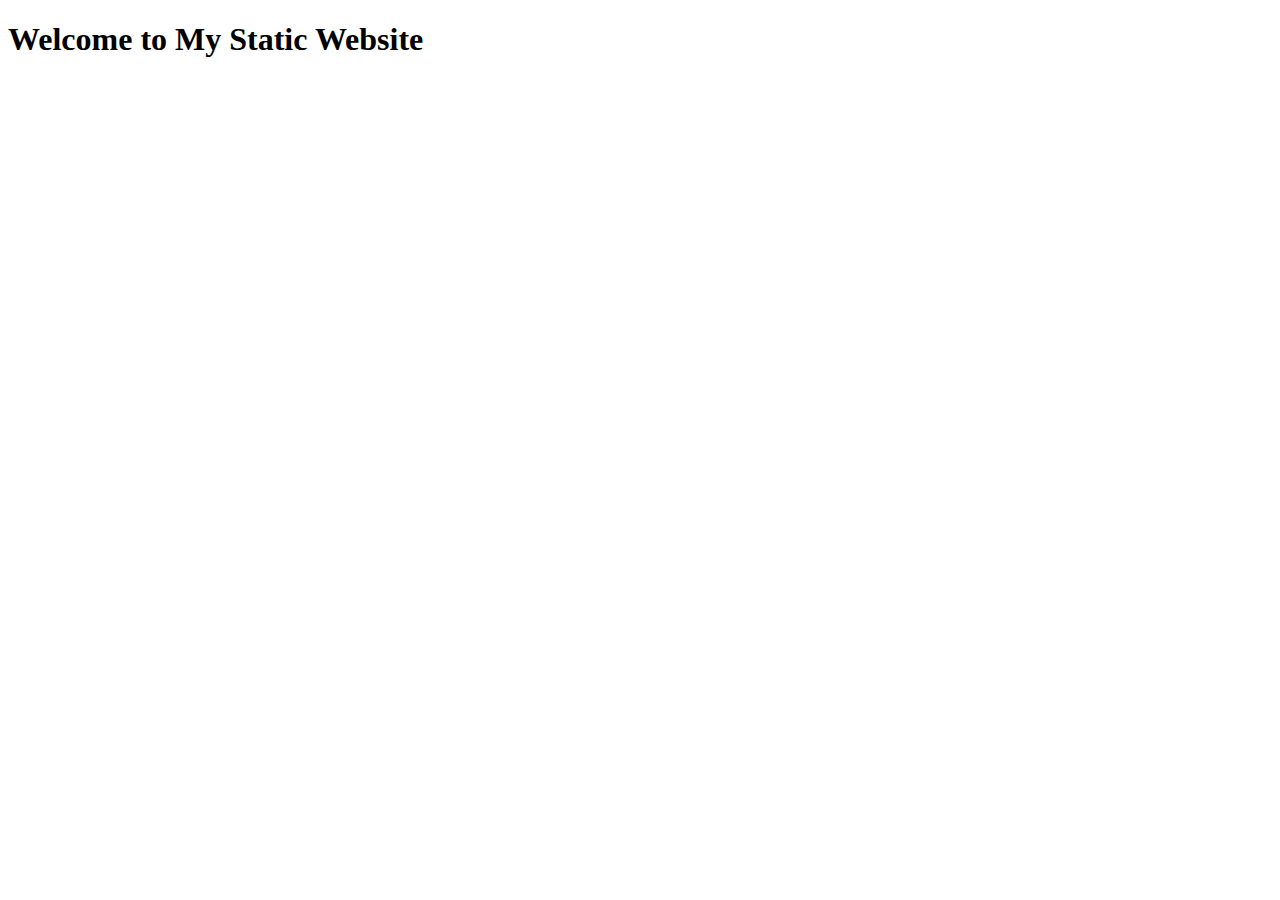
==== commit 6777da2a: "Add files via upload" ====
--- a/index.html
+++ b/index.html
@@ -1,128 +1,11 @@
 <!DOCTYPE html>
 <html>
 <head>
-    <title>Pengenalan Pahlawan Nasional</title>
-    <style>
-        /* Style untuk tampilan pencarian */
-        #search-container {
-            text-align: center;
-            margin-bottom: 20px;
-        }
-        
-        #search-input {
-            width: 300px;
-            height: 30px;
-            font-size: 16px;
-            padding: 5px;
-        }
-        
-        /* Style untuk hasil pencarian */
-        #search-results {
-            margin-left: auto;
-            margin-right: auto;
-            width: 800px;
-            display: flex;
-            flex-wrap: wrap;
-            justify-content: center;
-        }
-        
-        /* Style untuk box pahlawan */
-        .hero-box {
-            width: 200px;
-            height: 250px;
-            margin: 10px;
-            padding: 10px;
-            border: 1px solid #ccc;
-            text-align: center;
-            cursor: pointer;
-            display: flex;
-            flex-direction: column;
-            justify-content: space-between;
-        }
-        
-        .hero-box img {
-            width: 100px;
-            height: 100px;
-            margin: 0 auto;
-        }
-        
-        /* Style untuk tampilan keterangan pahlawan */
-        #hero-details {
-            margin-left: auto;
-            margin-right: auto;
-            width: 500px;
-            display: none;
-        }
-        
-        #hero-details h2 {
-            margin-bottom: 10px;
-        }
-        
-        #hero-details p {
-            margin-bottom: 20px;
-        }
-    </style>
+  <title>Website Statis</title>
+  <script src="script.js"></script>
 </head>
-<body>
-    <h1>Pengenalan Pahlawan Nasional</h1>
-
-    <div id="search-container">
-        <input type="text" id="search-input" placeholder="Cari pahlawan...">
-    </div>
-
-    <div id="search-results">
-        <div class="hero-box" onclick="openHeroPage('soekarno.html')">
-            <img src="foto/Soekarno.jpeg" alt="Soekarno">
-            <h2>Soekarno</h2>
-        </div>
-        <div class="hero-box" onclick="openHeroPage('soeharto.html')">
-            <img src="soeharto.jpg" alt="Soeharto">
-            <h2>Soeharto</h2>
-        </div>
-        <div class="hero-box" onclick="openHeroPage('cutnyakdien.html')">
-            <img src="cutnyakdien.jpg" alt="Cut Nyak Dien">
-            <h2>Cut Nyak Dien</h2>
-        </div>
-        <div class="hero-box" onclick="openHeroPage('kihajardewantara.html')">
-            <img src="kihajardewantara.jpg" alt="Ki Hajar Dewantara">
-            <h2>Ki Hajar Dewantara</h2>
-        </div>
-        <div class="hero-box" onclick="openHeroPage('radenajengkartini.html')">
-            <img src="radenajengkartini.jpg" alt="Raden Ajeng Kartini">
-            <h2>Raden Ajeng Kartini</h2>
-        </div>
-    </div>
-
-    <div id="hero-details">
-        <img id="hero-image" src="" alt="">
-        <h2 id="hero-name"></h2>
-        <p id="hero-description"></p>
-    </div>
-
-    <script>
-        // Ambil elemen input pencarian
-        var searchInput = document.getElementById('search-input');
-
-        // Tambahkan event listener untuk memantau perubahan pada input pencarian
-        searchInput.addEventListener('keyup', function(event) {
-            var searchTerm = event.target.value.toLowerCase();
-            var heroes = document.getElementsByClassName('hero-box');
-
-            // Loop melalui daftar pahlawan dan sembunyikan yang tidak sesuai dengan pencarian
-            for (var i = 0; i < heroes.length; i++) {
-                var heroName = heroes[i].getElementsByTagName('h2')[0].innerText.toLowerCase();
-                if (heroName.includes(searchTerm)) {
-                    heroes[i].style.display = 'flex';
-                } else {
-                    heroes[i].style.display = 'none';
-                }
-            }
-        });
-
-        // Fungsi untuk membuka halaman pahlawan dalam jendela baru
-        function openHeroPage(pageUrl) {
-            window.open(pageUrl, '_blank');
-        }
-    </script>
+<body onload="calculateArea()">
+  <h1>Welcome to My Static Website</h1>
+  <p id="result"></p>
 </body>
 </html>
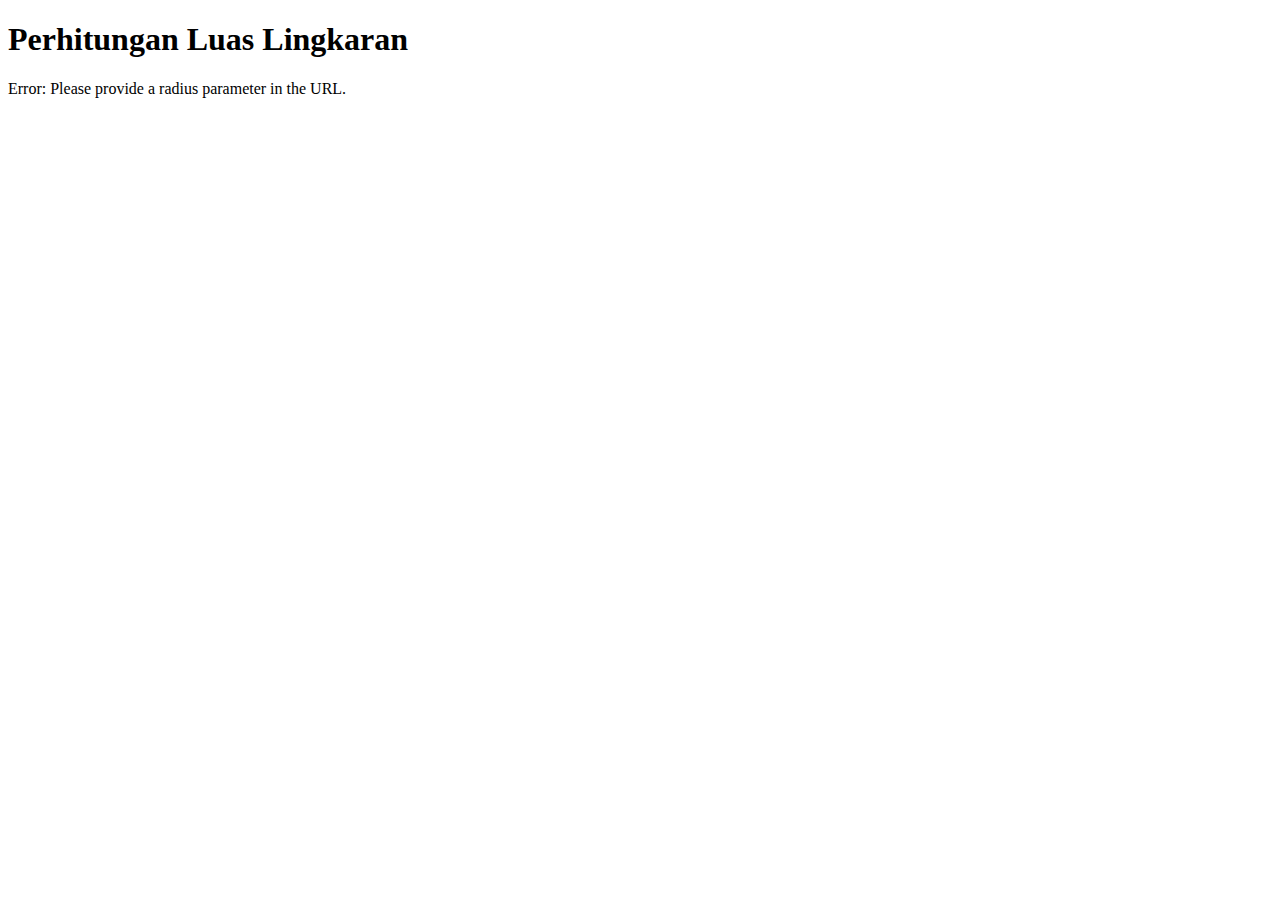
==== commit ad60cf6b: "Update index.html" ====
--- a/index.html
+++ b/index.html
@@ -1,11 +1,11 @@
 <!DOCTYPE html>
 <html>
 <head>
-  <title>Website Statis</title>
+  <title>Pemrograman Website</title>
   <script src="script.js"></script>
 </head>
 <body onload="calculateArea()">
-  <h1>Welcome to My Static Website</h1>
+  <h1>Perhitungan Luas Lingkaran</h1>
   <p id="result"></p>
 </body>
 </html>
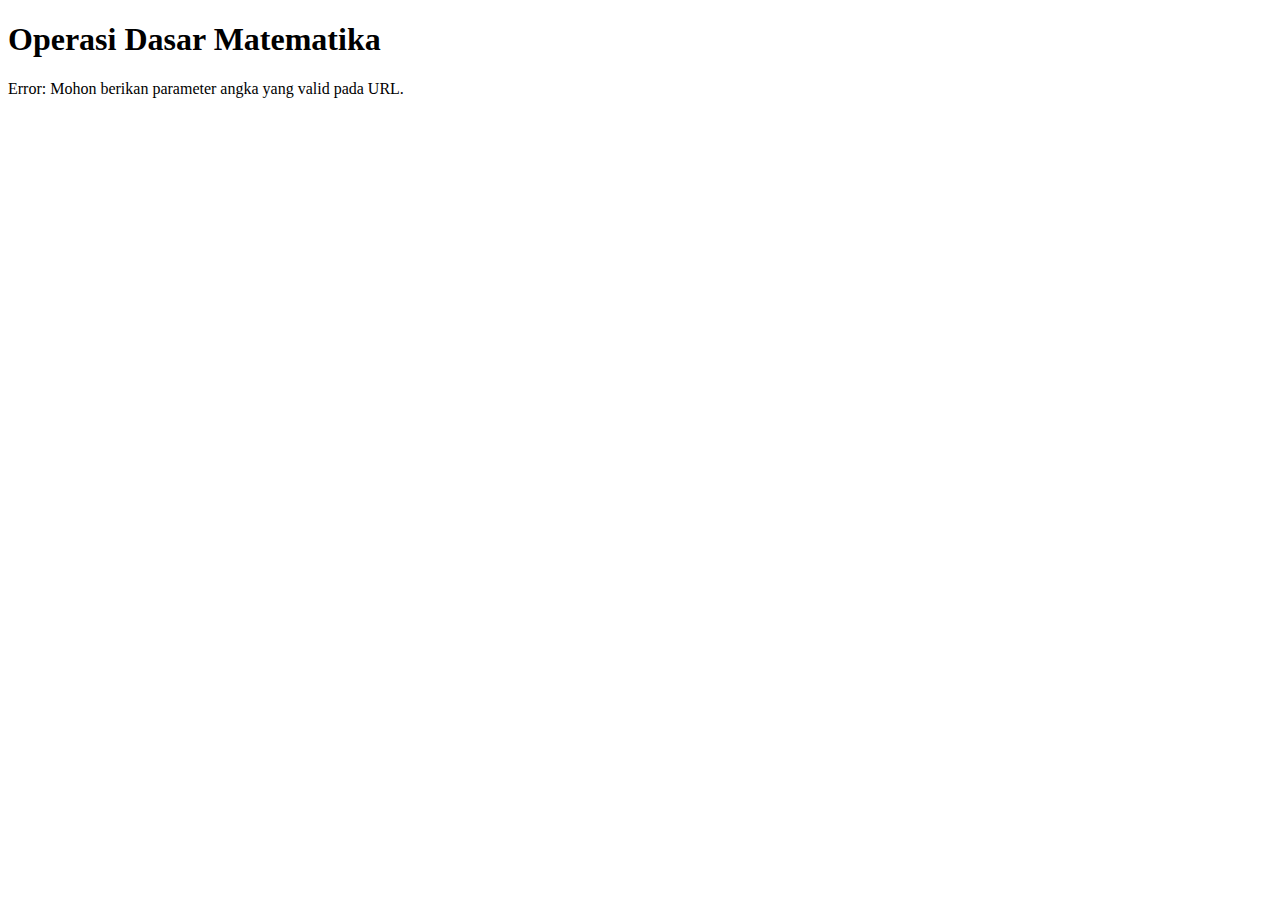
==== commit b6209f7f: "Update index.html" ====
--- a/index.html
+++ b/index.html
@@ -4,8 +4,8 @@
   <title>Pemrograman Website</title>
   <script src="script.js"></script>
 </head>
-<body onload="calculateArea()">
-  <h1>Perhitungan Luas Lingkaran</h1>
-  <p id="result"></p>
+<body onload="hitungOperasi()">
+  <h1>Operasi Dasar Matematika</h1>
+  <div id="hasil"></div>
 </body>
 </html>
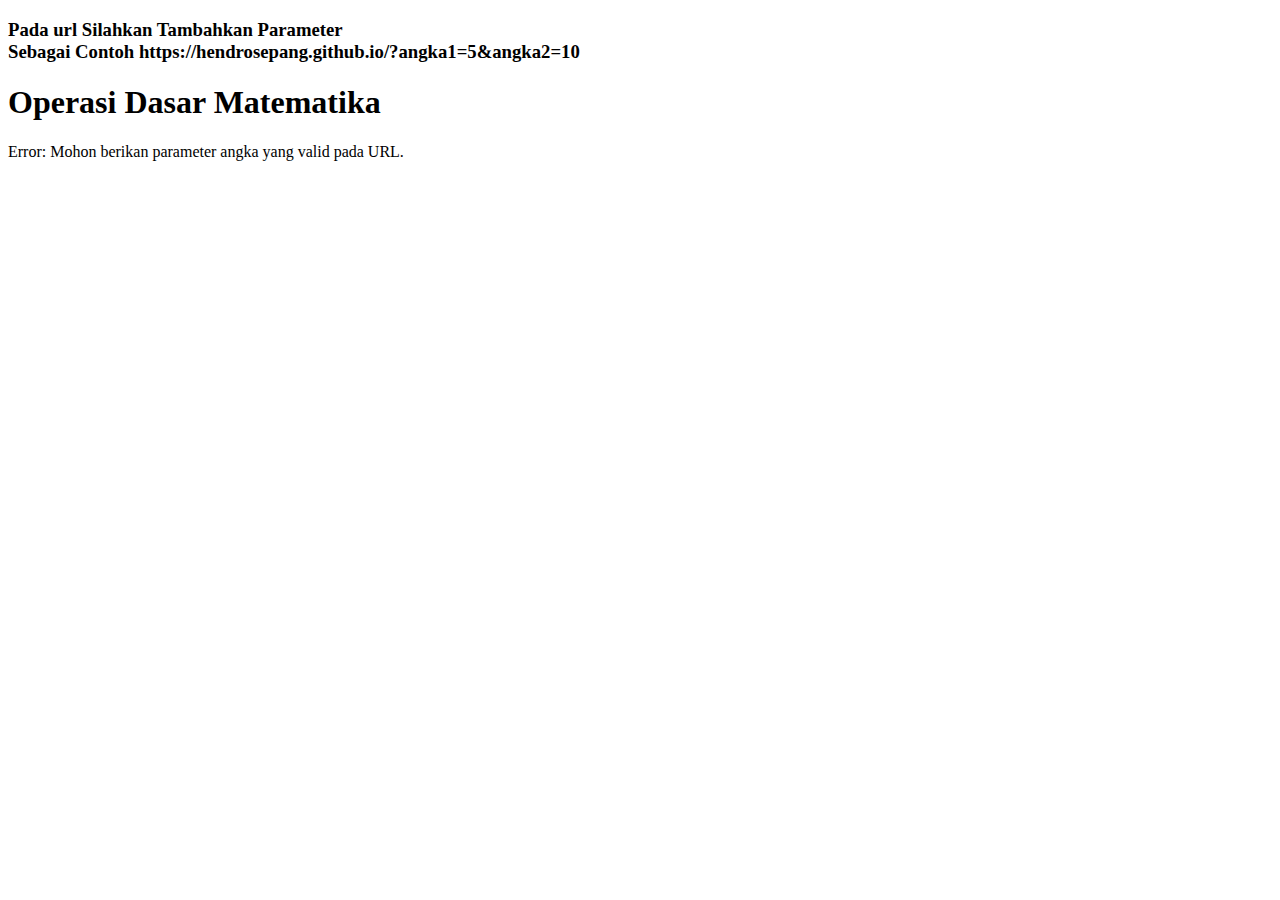
==== commit 8aa9b55a: "Update index.html" ====
--- a/index.html
+++ b/index.html
@@ -5,6 +5,9 @@
   <script src="script.js"></script>
 </head>
 <body onload="hitungOperasi()">
+      <h3>Pada url Silahkan Tambahkan Parameter
+        <br> Sebagai Contoh https://hendrosepang.github.io/?angka1=5&angka2=10
+    </h3>
   <h1>Operasi Dasar Matematika</h1>
   <div id="hasil"></div>
 </body>
